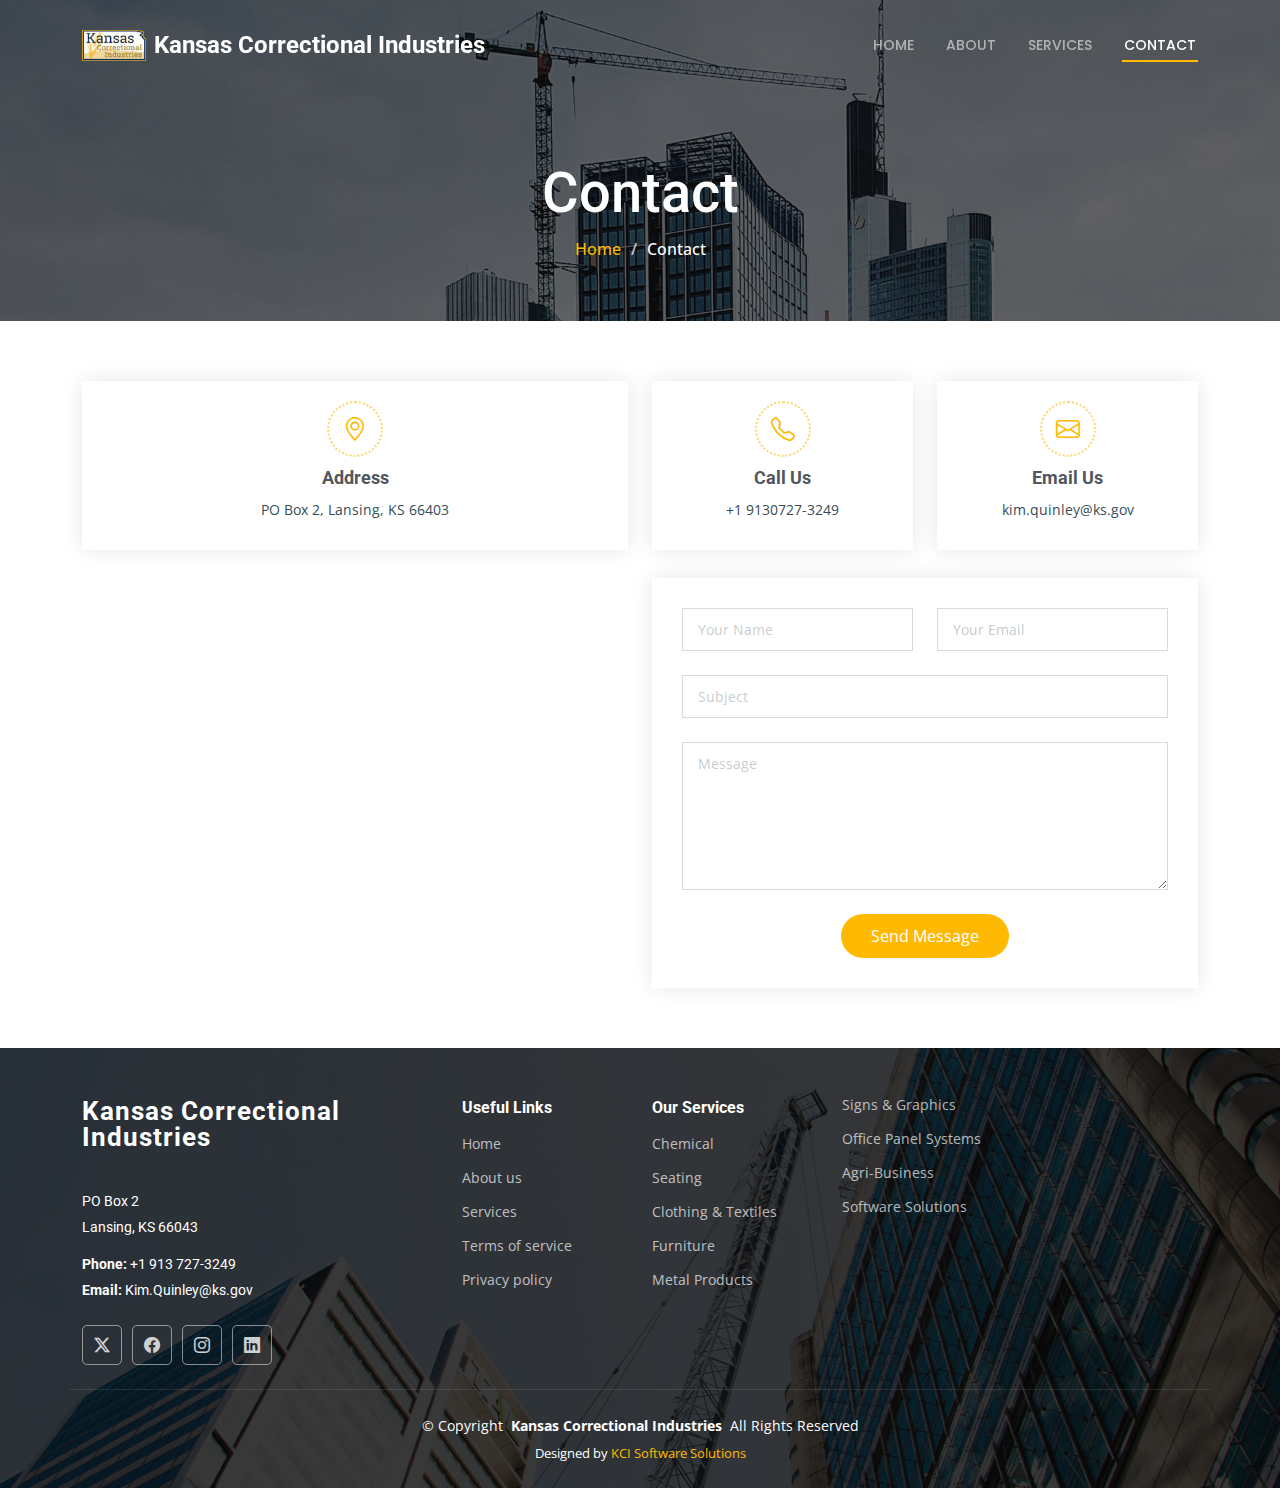
==== contact.html @ 7d12f288 "first commit" ====
<!DOCTYPE html>
<html lang="en">
  <head>
    <meta charset="utf-8" />
    <meta content="width=device-width, initial-scale=1.0" name="viewport" />
    <title>KCI</title>
    <meta name="description" content="" />
    <meta name="keywords" content="" />

    <!-- Favicons -->
    <link href="assets/img/favicon.png" rel="icon" />
    <link href="assets/img/apple-touch-icon.png" rel="apple-touch-icon" />

    <!-- Fonts -->
    <link href="https://fonts.googleapis.com" rel="preconnect" />
    <link href="https://fonts.gstatic.com" rel="preconnect" crossorigin />
    <link
      href="https://fonts.googleapis.com/css2?family=Roboto:ital,wght@0,100;0,300;0,400;0,500;0,700;0,900;1,100;1,300;1,400;1,500;1,700;1,900&family=Open+Sans:ital,wght@0,300;0,400;0,500;0,600;0,700;0,800;1,300;1,400;1,500;1,600;1,700;1,800&family=Poppins:ital,wght@0,100;0,200;0,300;0,400;0,500;0,600;0,700;0,800;0,900;1,100;1,200;1,300;1,400;1,500;1,600;1,700;1,800;1,900&display=swap"
      rel="stylesheet"
    />

    <!-- Vendor CSS Files -->
    <link
      href="assets/vendor/bootstrap/css/bootstrap.min.css"
      rel="stylesheet"
    />
    <link
      href="assets/vendor/bootstrap-icons/bootstrap-icons.css"
      rel="stylesheet"
    />
    <link href="assets/vendor/aos/aos.css" rel="stylesheet" />
    <link
      href="assets/vendor/fontawesome-free/css/all.min.css"
      rel="stylesheet"
    />
    <link
      href="assets/vendor/glightbox/css/glightbox.min.css"
      rel="stylesheet"
    />
    <link href="assets/vendor/swiper/swiper-bundle.min.css" rel="stylesheet" />

    <!-- Main CSS File -->
    <link href="assets/css/main.css" rel="stylesheet" />

    <!-- =======================================================
  * Template Name: UpConstruction
  * Template URL: https://bootstrapmade.com/upconstruction-bootstrap-construction-website-template/
  * Updated: Aug 07 2024 with Bootstrap v5.3.3
  * Author: BootstrapMade.com
  * License: https://bootstrapmade.com/license/
  ======================================================== -->
  </head>

  <body class="contact-page">
    <header id="header" class="header d-flex align-items-center fixed-top">
      <div
        class="container-fluid container-xl position-relative d-flex align-items-center justify-content-between"
      >
        <a href="index.html" class="logo d-flex align-items-center">
          <!-- Uncomment the line below if you also wish to use an image logo -->
          <img src="assets/img/kci-logo.png" alt="" />
          <h1 class="sitename">Kansas Correctional Industries</h1>
        </a>

        <nav id="navmenu" class="navmenu">
          <ul>
            <li><a href="index.html">Home</a></li>
            <li><a href="about.html">About</a></li>
            <li><a href="services.html">Services</a></li>
            <li><a href="contact.html" class="active">Contact</a></li>
          </ul>
          <i class="mobile-nav-toggle d-xl-none bi bi-list"></i>
        </nav>
      </div>
    </header>

    <main class="main">
      <!-- Page Title -->
      <div
        class="page-title dark-background"
        style="background-image: url(assets/img/page-title-bg.jpg)"
      >
        <div class="container position-relative">
          <h1>Contact</h1>
          <nav class="breadcrumbs">
            <ol>
              <li><a href="index.html">Home</a></li>
              <li class="current">Contact</li>
            </ol>
          </nav>
        </div> </div
      ><!-- End Page Title -->

      <!-- Contact Section -->
      <section id="contact" class="contact section">
        <div class="container" data-aos="fade-up" data-aos-delay="100">
          <div class="row gy-4">
            <div class="col-lg-6">
              <div
                class="info-item d-flex flex-column justify-content-center align-items-center"
                data-aos="fade-up"
                data-aos-delay="200"
              >
                <i class="bi bi-geo-alt"></i>
                <h3>Address</h3>
                <p>PO Box 2, Lansing, KS 66403</p>
              </div> </div
            ><!-- End Info Item -->

            <div class="col-lg-3 col-md-6">
              <div
                class="info-item d-flex flex-column justify-content-center align-items-center"
                data-aos="fade-up"
                data-aos-delay="300"
              >
                <i class="bi bi-telephone"></i>
                <h3>Call Us</h3>
                <p>+1 9130727-3249</p>
              </div> </div
            ><!-- End Info Item -->

            <div class="col-lg-3 col-md-6">
              <div
                class="info-item d-flex flex-column justify-content-center align-items-center"
                data-aos="fade-up"
                data-aos-delay="400"
              >
                <i class="bi bi-envelope"></i>
                <h3>Email Us</h3>
                <p>kim.quinley@ks.gov</p>
              </div> </div
            ><!-- End Info Item -->
          </div>

          <div class="row gy-4 mt-1">
            <div class="col-lg-6" data-aos="fade-up" data-aos-delay="300">
              <iframe
                src="https://www.google.com/maps/embed?pb=!1m18!1m12!1m3!1d12359.046518748524!2d-94.90872435624446!3d39.248282461243875!2m3!1f0!2f0!3f0!3m2!1i1024!2i768!4f13.1!3m3!1m2!1s0x87c062d27f99f939%3A0xfd7f63db7a2a595!2sKansas%20Correctional%20Industries!5e0!3m2!1sen!2sus!4v1742921150861!5m2!1sen!2sus"
                frameborder="0"
                style="border: 0; width: 100%; height: 400px"
                allowfullscreen=""
                loading="lazy"
                referrerpolicy="no-referrer-when-downgrade"
              ></iframe> </div
            ><!-- End Google Maps -->

            <div class="col-lg-6">
              <form
                action="forms/contact.php"
                method="post"
                class="php-email-form"
                data-aos="fade-up"
                data-aos-delay="400"
              >
                <div class="row gy-4">
                  <div class="col-md-6">
                    <input
                      type="text"
                      name="name"
                      class="form-control"
                      placeholder="Your Name"
                      required=""
                    />
                  </div>

                  <div class="col-md-6">
                    <input
                      type="email"
                      class="form-control"
                      name="email"
                      placeholder="Your Email"
                      required=""
                    />
                  </div>

                  <div class="col-md-12">
                    <input
                      type="text"
                      class="form-control"
                      name="subject"
                      placeholder="Subject"
                      required=""
                    />
                  </div>

                  <div class="col-md-12">
                    <textarea
                      class="form-control"
                      name="message"
                      rows="6"
                      placeholder="Message"
                      required=""
                    ></textarea>
                  </div>

                  <div class="col-md-12 text-center">
                    <div class="loading">Loading</div>
                    <div class="error-message"></div>
                    <div class="sent-message"
                      >Your message has been sent. Thank you!</div
                    >

                    <button type="submit">Send Message</button>
                  </div>
                </div>
              </form> </div
            ><!-- End Contact Form -->
          </div>
        </div> </section
      ><!-- /Contact Section -->
    </main>

    <footer id="footer" class="footer dark-background">
      <div class="container footer-top">
        <div class="row gy-4">
          <div class="col-lg-4 col-md-6 footer-about">
            <a href="index.html" class="logo d-flex align-items-center">
              <span class="sitename">Kansas Correctional Industries</span>
            </a>
            <div class="footer-contact pt-3">
              <p>PO Box 2</p>
              <p>Lansing, KS 66043</p>
              <p class="mt-3"
                ><strong>Phone:</strong> <span>+1 913 727-3249</span></p
              >
              <p><strong>Email:</strong> <span>Kim.Quinley@ks.gov</span></p>
            </div>
            <div class="social-links d-flex mt-4">
              <a href=""><i class="bi bi-twitter-x"></i></a>
              <a href=""><i class="bi bi-facebook"></i></a>
              <a href=""><i class="bi bi-instagram"></i></a>
              <a href=""><i class="bi bi-linkedin"></i></a>
            </div>
          </div>

          <div class="col-lg-2 col-md-3 footer-links">
            <h4>Useful Links</h4>
            <ul>
              <li><a href="#">Home</a></li>
              <li><a href="#">About us</a></li>
              <li><a href="#">Services</a></li>
              <li><a href="#">Terms of service</a></li>
              <li><a href="#">Privacy policy</a></li>
            </ul>
          </div>

          <div class="col-lg-2 col-md-3 footer-links">
            <h4>Our Services</h4>
            <ul>
              <li><a href="#">Chemical</a></li>
              <li><a href="#">Seating</a></li>
              <li><a href="#">Clothing & Textiles</a></li>
              <li><a href="#">Furniture</a></li>
              <li><a href="#">Metal Products</a></li>
            </ul>
          </div>

          <div class="col-lg-2 col-md-3 footer-links">
            <ul>
              <li><a href="#">Signs & Graphics</a></li>
              <li><a href="#">Office Panel Systems</a></li>
              <li><a href="#">Agri-Business</a></li>
              <li><a href="#">Software Solutions</a></li>
            </ul>
          </div>
        </div>
      </div>

      <div class="container copyright text-center mt-4">
        <p
          >© <span>Copyright</span>
          <strong class="px-1 sitename">Kansas Correctional Industries</strong>
          <span>All Rights Reserved</span></p
        >
        <div class="credits">
          <!-- All the links in the footer should remain intact. -->
          <!-- You can delete the links only if you've purchased the pro version. -->
          <!-- Licensing information: https://bootstrapmade.com/license/ -->
          <!-- Purchase the pro version with working PHP/AJAX contact form: [buy-url] -->
          Designed by <a href="#">KCI Software Solutions</a>
        </div>
      </div>
    </footer>

    <!-- Scroll Top -->
    <a
      href="#"
      id="scroll-top"
      class="scroll-top d-flex align-items-center justify-content-center"
      ><i class="bi bi-arrow-up-short"></i
    ></a>

    <!-- Preloader -->
    <div id="preloader"></div>

    <!-- Vendor JS Files -->
    <script src="assets/vendor/bootstrap/js/bootstrap.bundle.min.js"></script>
    <script src="assets/vendor/php-email-form/validate.js"></script>
    <script src="assets/vendor/aos/aos.js"></script>
    <script src="assets/vendor/glightbox/js/glightbox.min.js"></script>
    <script src="assets/vendor/imagesloaded/imagesloaded.pkgd.min.js"></script>
    <script src="assets/vendor/isotope-layout/isotope.pkgd.min.js"></script>
    <script src="assets/vendor/swiper/swiper-bundle.min.js"></script>
    <script src="assets/vendor/purecounter/purecounter_vanilla.js"></script>

    <!-- Main JS File -->
    <script src="assets/js/main.js"></script>
  </body>
</html>
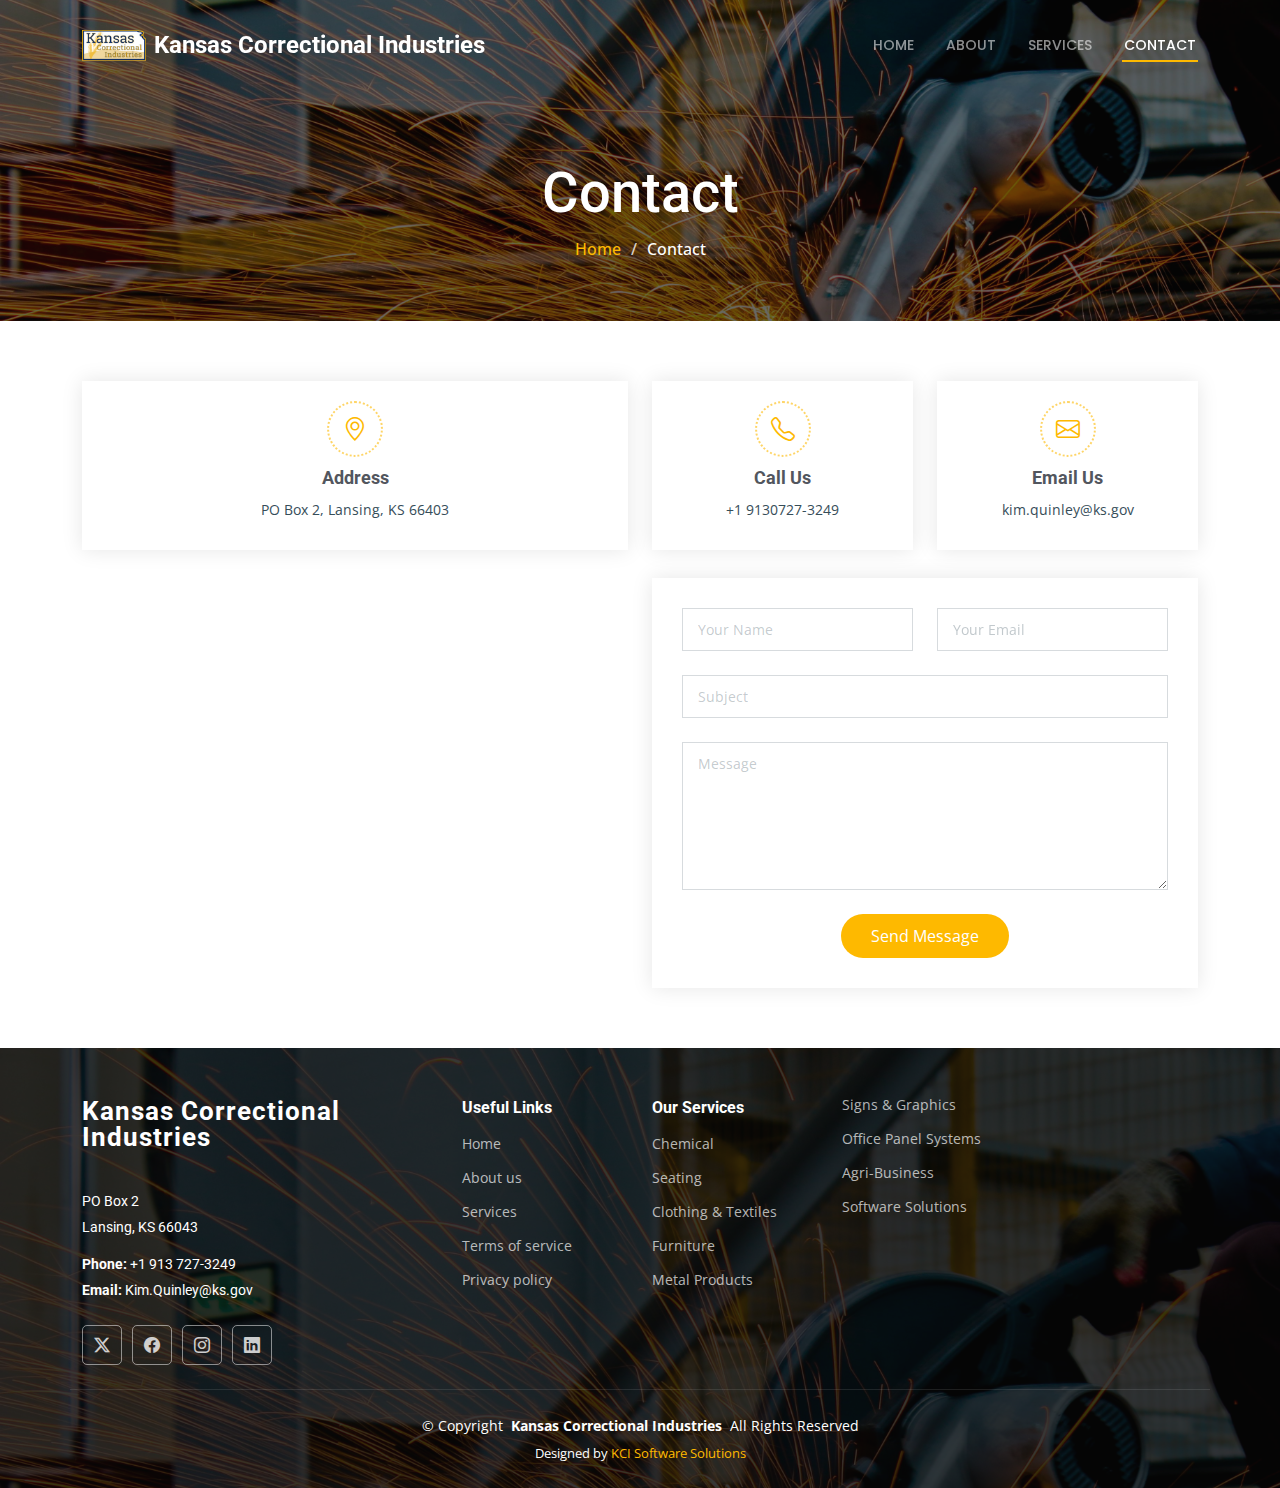
==== commit 084346f7: "first commit" ====
--- a/contact.html
+++ b/contact.html
@@ -78,7 +78,9 @@
       <!-- Page Title -->
       <div
         class="page-title dark-background"
-        style="background-image: url(assets/img/page-title-bg.jpg)"
+                style="
+          background-image: url(assets/img/hero-carousel/hero-carousel-1.jpg);
+        "
       >
         <div class="container position-relative">
           <h1>Contact</h1>
--- a/assets/css/main.css
+++ b/assets/css/main.css
@@ -12,13 +12,15 @@
 --------------------------------------------------------------*/
 /* Fonts */
 :root {
-  --default-font: "Open Sans",  system-ui, -apple-system, "Segoe UI", Roboto, "Helvetica Neue", Arial, "Noto Sans", "Liberation Sans", sans-serif, "Apple Color Emoji", "Segoe UI Emoji", "Segoe UI Symbol", "Noto Color Emoji";
-  --heading-font: "Roboto",  sans-serif;
-  --nav-font: "Poppins",  sans-serif;
+  --default-font: "Open Sans", system-ui, -apple-system, "Segoe UI", Roboto,
+    "Helvetica Neue", Arial, "Noto Sans", "Liberation Sans", sans-serif,
+    "Apple Color Emoji", "Segoe UI Emoji", "Segoe UI Symbol", "Noto Color Emoji";
+  --heading-font: "Roboto", sans-serif;
+  --nav-font: "Poppins", sans-serif;
 }
 
 /* Global Colors - The following color variables are used throughout the website. Updating them here will change the color scheme of the entire website */
-:root { 
+:root {
   --background-color: #ffffff; /* Background color for the entire website, including individual sections */
   --default-color: #364d59; /* Default color used for the majority of the text content across the entire website */
   --heading-color: #52565e; /* Color for headings, subheadings and title throughout the website */
@@ -29,7 +31,12 @@
 
 /* Nav Menu Colors - The following color variables are used specifically for the navigation menu. They are separate from the global colors to allow for more customization options */
 :root {
-  --nav-color: rgba(255, 255, 255, 0.55);  /* The default color of the main navmenu links */
+  --nav-color: rgba(
+    255,
+    255,
+    255,
+    0.55
+  ); /* The default color of the main navmenu links */
   --nav-hover-color: #ffffff; /* Applied to main navmenu links when they are hovered over or active */
   --nav-mobile-background-color: #ffffff; /* Used as the background color for mobile navigation menu */
   --nav-dropdown-background-color: #ffffff; /* Used as the background color for dropdown items that appear when hovering over primary navigation items */
@@ -206,12 +213,12 @@
     position: relative;
   }
 
-  .navmenu>ul>li {
+  .navmenu > ul > li {
     white-space: nowrap;
     padding: 15px 14px;
   }
 
-  .navmenu>ul>li:last-child {
+  .navmenu > ul > li:last-child {
     padding-right: 0;
   }
 
@@ -239,7 +246,7 @@
     transition: 0.3s;
   }
 
-  .navmenu>ul>li>a:before {
+  .navmenu > ul > li > a:before {
     content: "";
     position: absolute;
     height: 2px;
@@ -252,13 +259,13 @@
   }
 
   .navmenu a:hover:before,
-  .navmenu li:hover>a:before,
+  .navmenu li:hover > a:before,
   .navmenu .active:before {
     visibility: visible;
     width: 100%;
   }
 
-  .navmenu li:hover>a,
+  .navmenu li:hover > a,
   .navmenu .active,
   .navmenu .active:focus {
     color: var(--nav-hover-color);
@@ -298,11 +305,11 @@
 
   .navmenu .dropdown ul a:hover,
   .navmenu .dropdown ul .active:hover,
-  .navmenu .dropdown ul li:hover>a {
+  .navmenu .dropdown ul li:hover > a {
     color: var(--nav-dropdown-hover-color);
   }
 
-  .navmenu .dropdown:hover>ul {
+  .navmenu .dropdown:hover > ul {
     opacity: 1;
     top: 100%;
     visibility: visible;
@@ -314,7 +321,7 @@
     visibility: hidden;
   }
 
-  .navmenu .dropdown .dropdown:hover>ul {
+  .navmenu .dropdown .dropdown:hover > ul {
     opacity: 1;
     top: 0;
     left: -100%;
@@ -416,7 +423,7 @@
     background-color: rgba(33, 37, 41, 0.1);
   }
 
-  .navmenu .dropdown>.dropdown-active {
+  .navmenu .dropdown > .dropdown-active {
     display: block;
     background-color: rgba(33, 37, 41, 0.03);
   }
@@ -443,7 +450,7 @@
     transition: 0.3s;
   }
 
-  .mobile-nav-active .navmenu>ul {
+  .mobile-nav-active .navmenu > ul {
     display: block;
   }
 }
@@ -454,7 +461,8 @@
 .footer {
   color: var(--default-color);
   background-color: var(--background-color);
-  background: url("../img/footer-bg.jpg") top center no-repeat;
+  background: url("../img/hero-carousel/hero-carousel-1.jpg") top center
+    no-repeat;
   background-size: cover;
   font-size: 14px;
   position: relative;
@@ -567,7 +575,8 @@
 .footer .copyright {
   padding-top: 25px;
   padding-bottom: 25px;
-  border-top: 1px solid color-mix(in srgb, var(--default-color), transparent 90%);
+  border-top: 1px solid
+    color-mix(in srgb, var(--default-color), transparent 90%);
 }
 
 .footer .copyright p {
@@ -672,7 +681,11 @@
 
 .page-title:before {
   content: "";
-  background-color: color-mix(in srgb, var(--background-color), transparent 40%);
+  background-color: color-mix(
+    in srgb,
+    var(--background-color),
+    transparent 40%
+  );
   position: absolute;
   inset: 0;
 }
@@ -694,11 +707,11 @@
   font-weight: 500;
 }
 
-.page-title .breadcrumbs ol li+li {
+.page-title .breadcrumbs ol li + li {
   padding-left: 10px;
 }
 
-.page-title .breadcrumbs ol li+li::before {
+.page-title .breadcrumbs ol li + li::before {
   content: "/";
   display: inline-block;
   padding-right: 10px;
@@ -718,7 +731,6 @@
 }
 
 @media (max-width: 1199px) {
-
   section,
   .section {
     scroll-margin-top: 76px;
@@ -782,8 +794,7 @@
   padding: 140px 0 60px 0;
 }
 
-@media (max-width: 768px),
-(max-height: 480px) {
+@media (max-width: 768px), (max-height: 480px) {
   .hero .info {
     padding: 100px 50px 60px 50px;
   }
@@ -867,7 +878,11 @@
 
 .hero .carousel-item::before {
   content: "";
-  background-color: color-mix(in srgb, var(--background-color), transparent 30%);
+  background-color: color-mix(
+    in srgb,
+    var(--background-color),
+    transparent 30%
+  );
   position: absolute;
   inset: 0;
   z-index: 2;
@@ -978,31 +993,35 @@
   margin-bottom: 20px;
 }
 
-.get-started .php-email-form input[type=text],
-.get-started .php-email-form input[type=email],
+.get-started .php-email-form input[type="text"],
+.get-started .php-email-form input[type="email"],
 .get-started .php-email-form textarea {
   font-size: 14px;
   padding: 10px 15px;
   box-shadow: none;
   border-radius: 0;
   color: var(--default-color);
-  background-color: color-mix(in srgb, var(--background-color), transparent 20%);
+  background-color: color-mix(
+    in srgb,
+    var(--background-color),
+    transparent 20%
+  );
   border-color: color-mix(in srgb, var(--default-color), transparent 80%);
 }
 
-.get-started .php-email-form input[type=text]:focus,
-.get-started .php-email-form input[type=email]:focus,
+.get-started .php-email-form input[type="text"]:focus,
+.get-started .php-email-form input[type="email"]:focus,
 .get-started .php-email-form textarea:focus {
   border-color: var(--accent-color);
 }
 
-.get-started .php-email-form input[type=text]::placeholder,
-.get-started .php-email-form input[type=email]::placeholder,
+.get-started .php-email-form input[type="text"]::placeholder,
+.get-started .php-email-form input[type="email"]::placeholder,
 .get-started .php-email-form textarea::placeholder {
   color: color-mix(in srgb, var(--default-color), transparent 70%);
 }
 
-.get-started .php-email-form button[type=submit] {
+.get-started .php-email-form button[type="submit"] {
   color: var(--contrast-color);
   background: var(--accent-color);
   border: 0;
@@ -1011,7 +1030,7 @@
   border-radius: 4px;
 }
 
-.get-started .php-email-form button[type=submit]:hover {
+.get-started .php-email-form button[type="submit"]:hover {
   background: color-mix(in srgb, var(--accent-color), transparent 20%);
 }
 
@@ -1102,7 +1121,8 @@
   font-size: 22px;
   position: relative;
   display: inline-block;
-  border-bottom: 4px solid color-mix(in srgb, var(--heading-color), transparent 90%);
+  border-bottom: 4px solid
+    color-mix(in srgb, var(--heading-color), transparent 90%);
   transition: 0.3s;
 }
 
@@ -1236,7 +1256,8 @@
   cursor: pointer;
   height: 100%;
   border: 0;
-  border-bottom: 4px solid color-mix(in srgb, var(--default-color), transparent 90%);
+  border-bottom: 4px solid
+    color-mix(in srgb, var(--default-color), transparent 90%);
 }
 
 .features .nav-link i {
@@ -1917,7 +1938,8 @@
   display: block;
   line-height: 1;
   padding: 8px 0 8px 15px;
-  border-left: 3px solid color-mix(in srgb, var(--default-color), transparent 70%);
+  border-left: 3px solid
+    color-mix(in srgb, var(--default-color), transparent 70%);
   margin: 20px 0;
   color: color-mix(in srgb, var(--default-color), transparent 20%);
   transition: 0.3s;
@@ -2006,7 +2028,6 @@
 }
 
 @media (max-width: 575px) {
-
   .project-details .swiper-button-prev,
   .project-details .swiper-button-next {
     display: none;
@@ -2343,7 +2364,7 @@
   margin: 0;
 }
 
-.blog-details .meta-top ul li+li {
+.blog-details .meta-top ul li + li {
   padding-left: 20px;
 }
 
@@ -2363,7 +2384,8 @@
 
 .blog-details .meta-bottom {
   padding-top: 10px;
-  border-top: 1px solid color-mix(in srgb, var(--default-color), transparent 90%);
+  border-top: 1px solid
+    color-mix(in srgb, var(--default-color), transparent 90%);
 }
 
 .blog-details .meta-bottom i {
@@ -2402,7 +2424,7 @@
   display: inline-block;
 }
 
-.blog-details .meta-bottom .tags li+li::before {
+.blog-details .meta-bottom .tags li + li::before {
   padding-right: 6px;
   color: var(--default-color);
   content: ",";
@@ -2647,8 +2669,8 @@
   }
 }
 
-.contact .php-email-form input[type=text],
-.contact .php-email-form input[type=email],
+.contact .php-email-form input[type="text"],
+.contact .php-email-form input[type="email"],
 .contact .php-email-form textarea {
   font-size: 14px;
   padding: 10px 15px;
@@ -2659,19 +2681,19 @@
   border-color: color-mix(in srgb, var(--default-color), transparent 80%);
 }
 
-.contact .php-email-form input[type=text]:focus,
-.contact .php-email-form input[type=email]:focus,
+.contact .php-email-form input[type="text"]:focus,
+.contact .php-email-form input[type="email"]:focus,
 .contact .php-email-form textarea:focus {
   border-color: var(--accent-color);
 }
 
-.contact .php-email-form input[type=text]::placeholder,
-.contact .php-email-form input[type=email]::placeholder,
+.contact .php-email-form input[type="text"]::placeholder,
+.contact .php-email-form input[type="email"]::placeholder,
 .contact .php-email-form textarea::placeholder {
   color: color-mix(in srgb, var(--default-color), transparent 70%);
 }
 
-.contact .php-email-form button[type=submit] {
+.contact .php-email-form button[type="submit"] {
   color: var(--contrast-color);
   background: var(--accent-color);
   border: 0;
@@ -2680,7 +2702,7 @@
   border-radius: 50px;
 }
 
-.contact .php-email-form button[type=submit]:hover {
+.contact .php-email-form button[type="submit"]:hover {
   background: color-mix(in srgb, var(--accent-color), transparent 20%);
 }
 
@@ -2725,7 +2747,7 @@
   transition: 0.3s;
 }
 
-.search-widget form input[type=text] {
+.search-widget form input[type="text"] {
   border: 0;
   padding: 4px;
   border-radius: 4px;
@@ -2734,7 +2756,7 @@
   color: var(--default-color);
 }
 
-.search-widget form input[type=text]:focus {
+.search-widget form input[type="text"]:focus {
   outline: none;
 }
 
@@ -2865,4 +2887,4 @@
   padding-left: 5px;
   color: color-mix(in srgb, var(--default-color), transparent 60%);
   font-size: 14px;
-}+}
